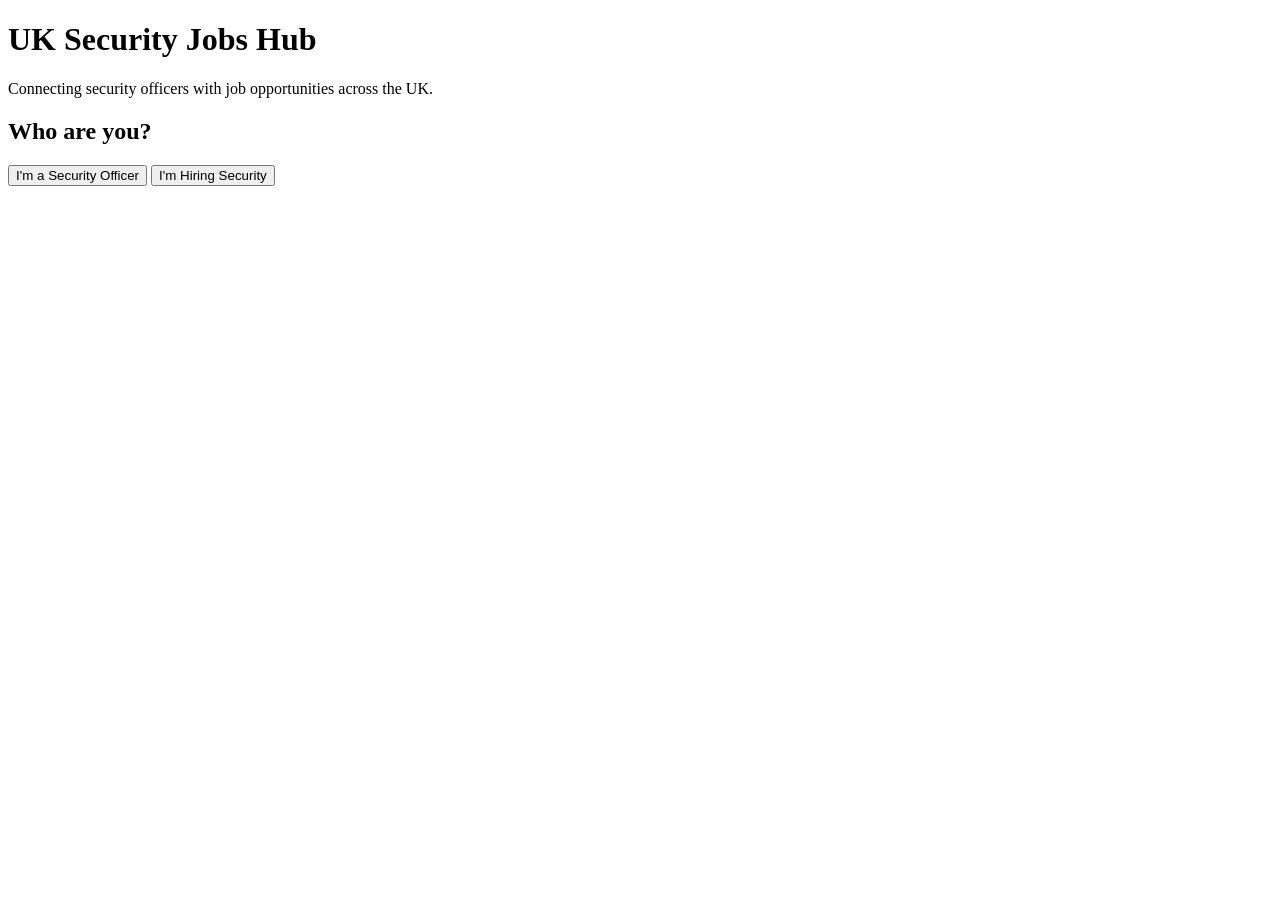
==== index.html @ 14c4e44f "Add initial HTML structure for UK Security Jobs" ====
<!DOCTYPE html>
<html>
<head>
    <title>UK Security Jobs</title>
</head>

<body>

<h1>UK Security Jobs Hub</h1>

<p>Connecting security officers with job opportunities across the UK.</p>

<h2>Who are you?</h2>

<button>I'm a Security Officer</button>

<button>I'm Hiring Security</button>

</body>
</html>
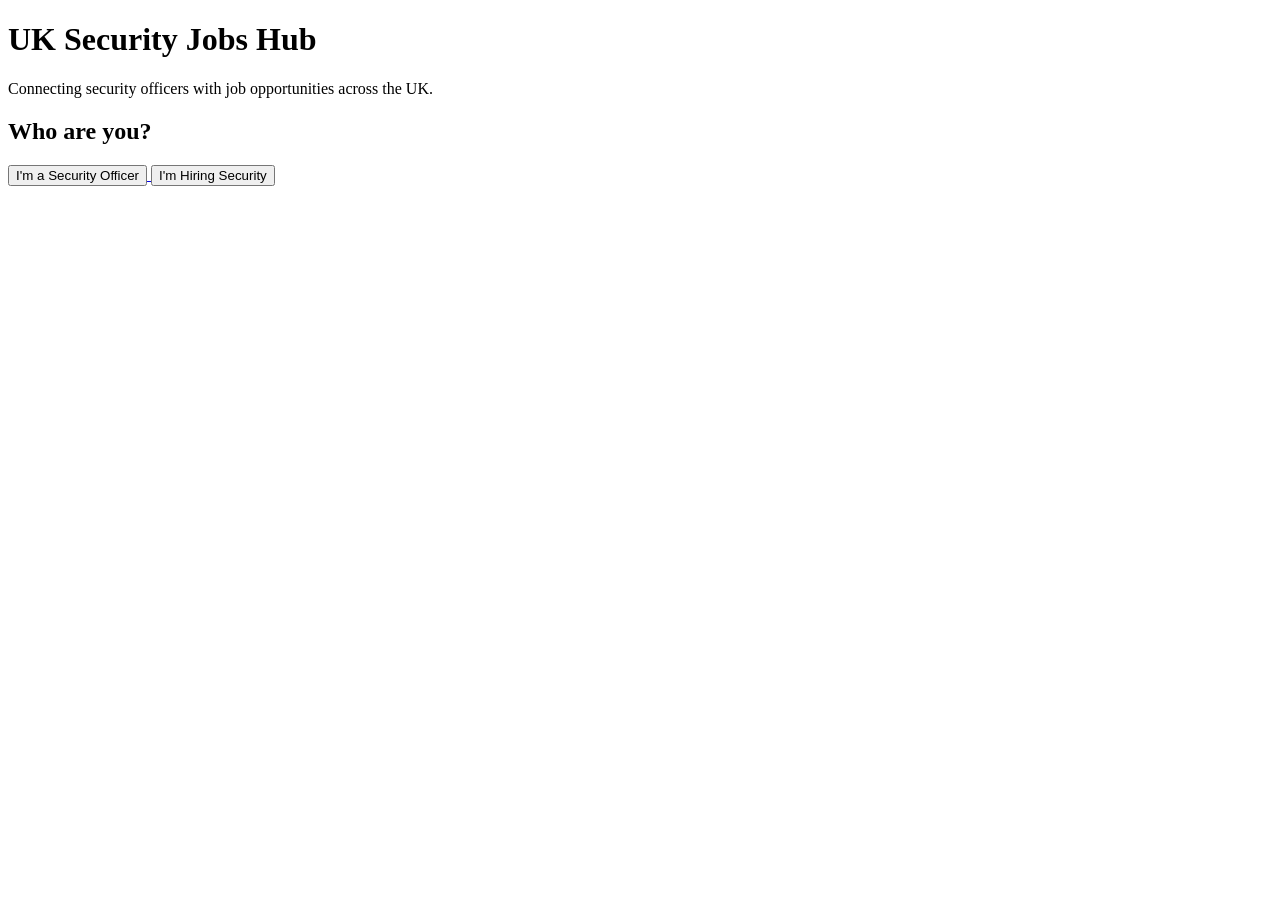
==== commit 5f7aef46: "Add buttons for security officer and employer links" ====
--- a/index.html
+++ b/index.html
@@ -12,9 +12,13 @@
 
 <h2>Who are you?</h2>
 
+<a href="officer.html">
 <button>I'm a Security Officer</button>
+</a>
 
+<a href="employer.html">
 <button>I'm Hiring Security</button>
+</a>
 
 </body>
 </html>
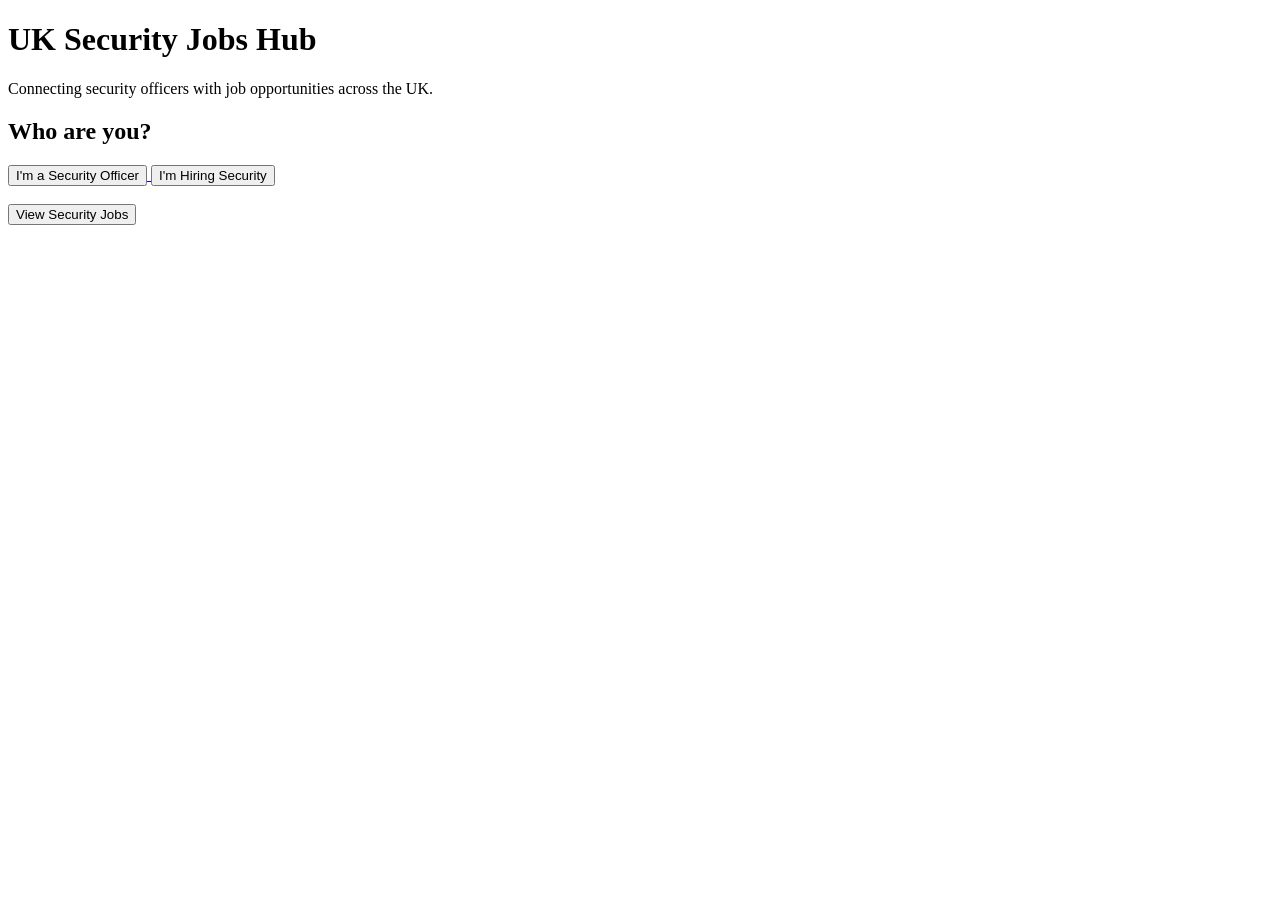
==== commit 62f1350a: "Add buttons for hiring and viewing security jobs" ====
--- a/index.html
+++ b/index.html
@@ -19,6 +19,10 @@
 <a href="employer.html">
 <button>I'm Hiring Security</button>
 </a>
+<br><br>
 
+<a href="jobs.html">
+<button>View Security Jobs</button>
+</a>
 </body>
 </html>
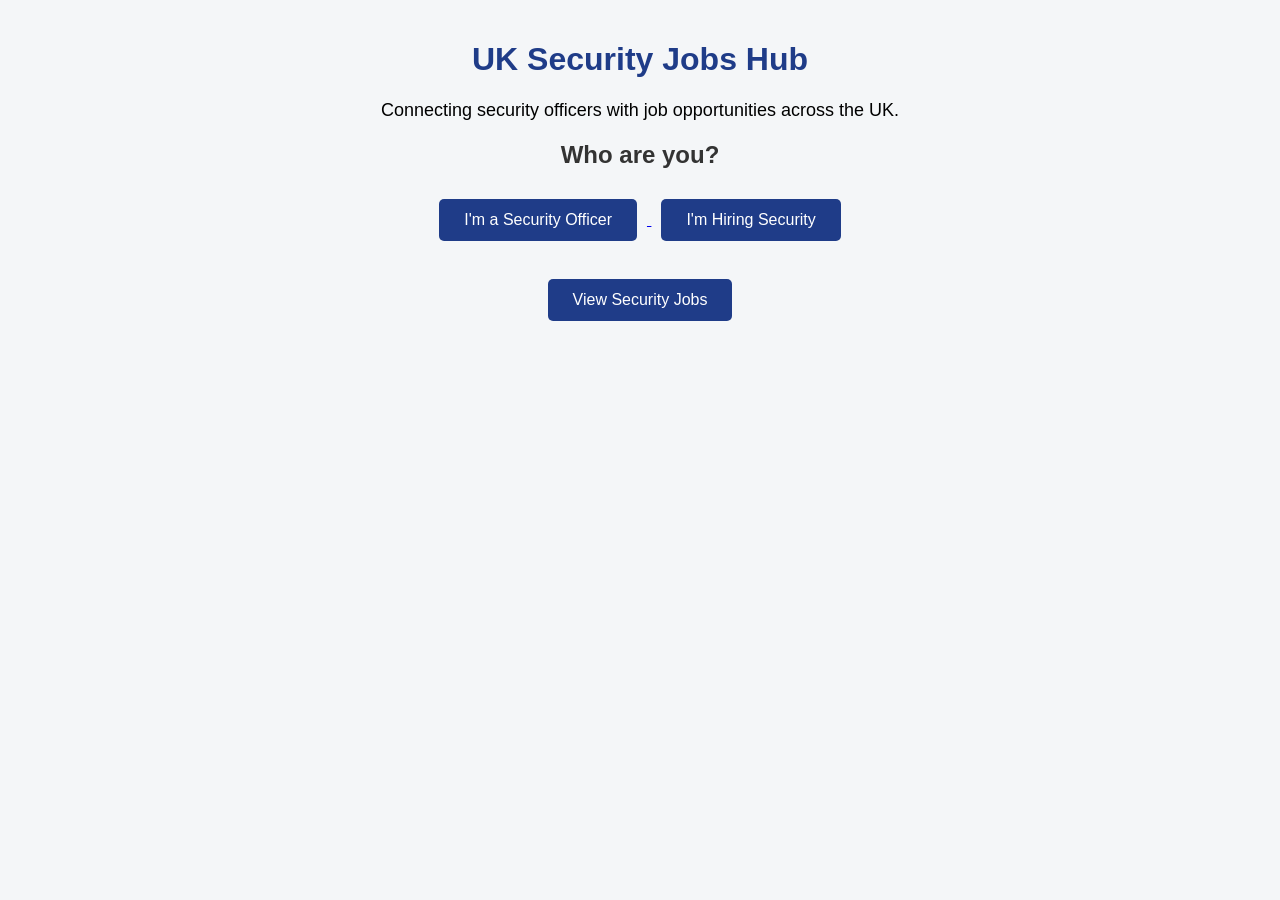
==== commit 23380385: "Fix title formatting in index.html" ====
--- a/index.html
+++ b/index.html
@@ -1,7 +1,11 @@
 <!DOCTYPE html>
 <html>
 <head>
-    <title>UK Security Jobs</title>
+
+<title>UK Security Jobs</title>
+
+<link rel="stylesheet" href="style.css">
+
 </head>
 
 <body>
--- a/style.css
+++ b/style.css
@@ -0,0 +1,40 @@
+body {
+    font-family: Arial, sans-serif;
+    background-color: #f4f6f8;
+    margin: 0;
+    padding: 20px;
+    text-align: center;
+}
+
+h1 {
+    color: #1f3c88;
+}
+
+h2 {
+    color: #333;
+}
+
+p {
+    font-size: 18px;
+}
+
+button {
+    background-color: #1f3c88;
+    color: white;
+    border: none;
+    padding: 12px 25px;
+    margin: 10px;
+    border-radius: 5px;
+    cursor: pointer;
+    font-size: 16px;
+}
+
+button:hover {
+    background-color: #162a5c;
+}
+
+input, textarea {
+    width: 80%;
+    padding: 10px;
+    margin: 8px;
+}
